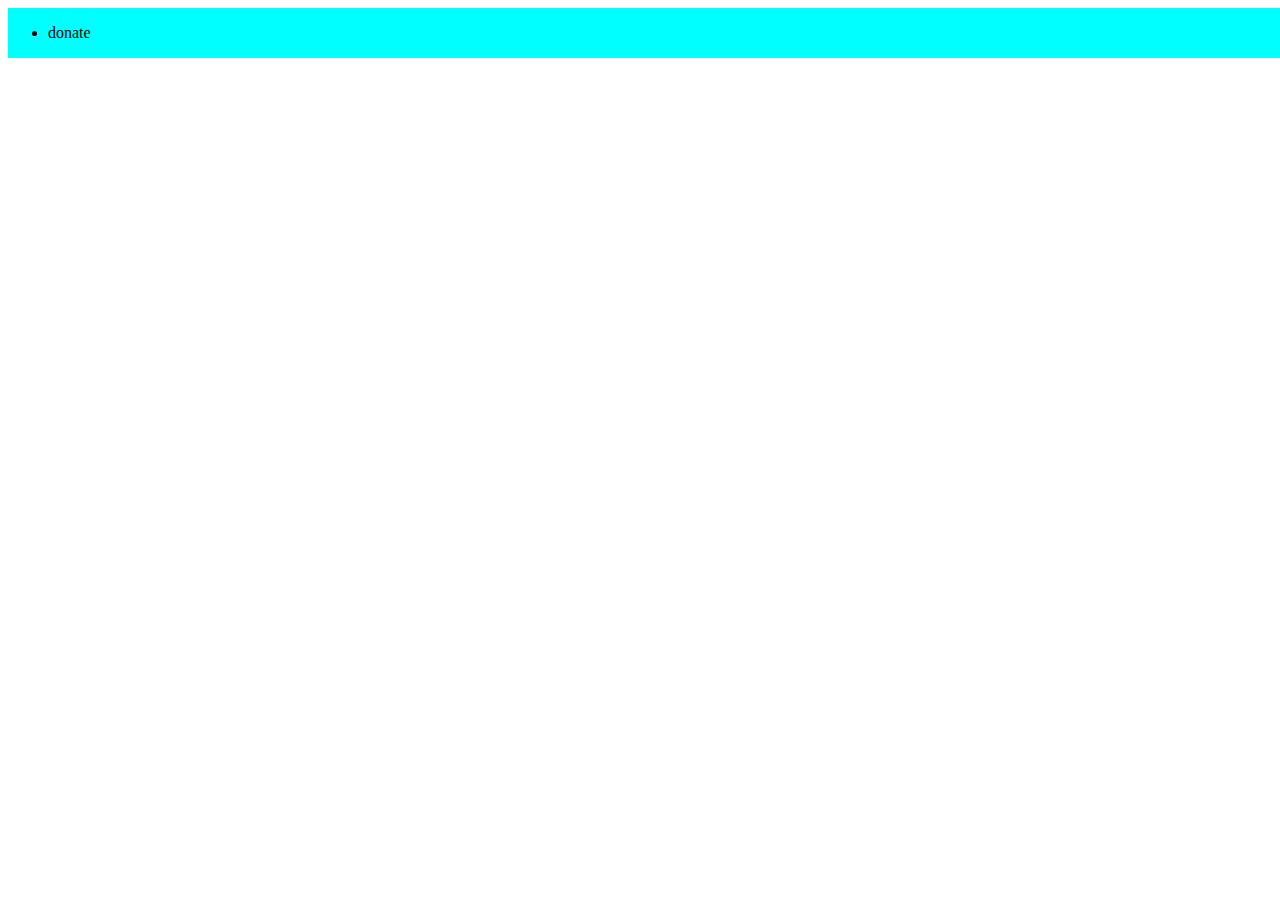
==== index.html @ 2cc6889c "commit" ====
<!DOCTYPE html>
<html lang="en">
<head>
    <meta charset="UTF-8">
    <meta http-equiv="X-UA-Compatible" content="IE=edge">
    <meta name="viewport" content="width=device-width, initial-scale=1.0">
    <title>TS-Foundation</title>
    <link rel="stylesheet" href="index.css">
</head>
<body>
    <div class="container">
        <ul class="nav">
            <li>donate</li>

        </ul>
    </div>
</body>
</html>
---- index.css ----
.container{
    background-color:aqua;
    width: 100%;
    height: 50px;
    position: fixed;
    text-decoration: none;
}
.nav{
    display: flex;
    flex-direction: column;
    flex-wrap: wrap;
    max-height: 100px;
    text-decoration: none;
}
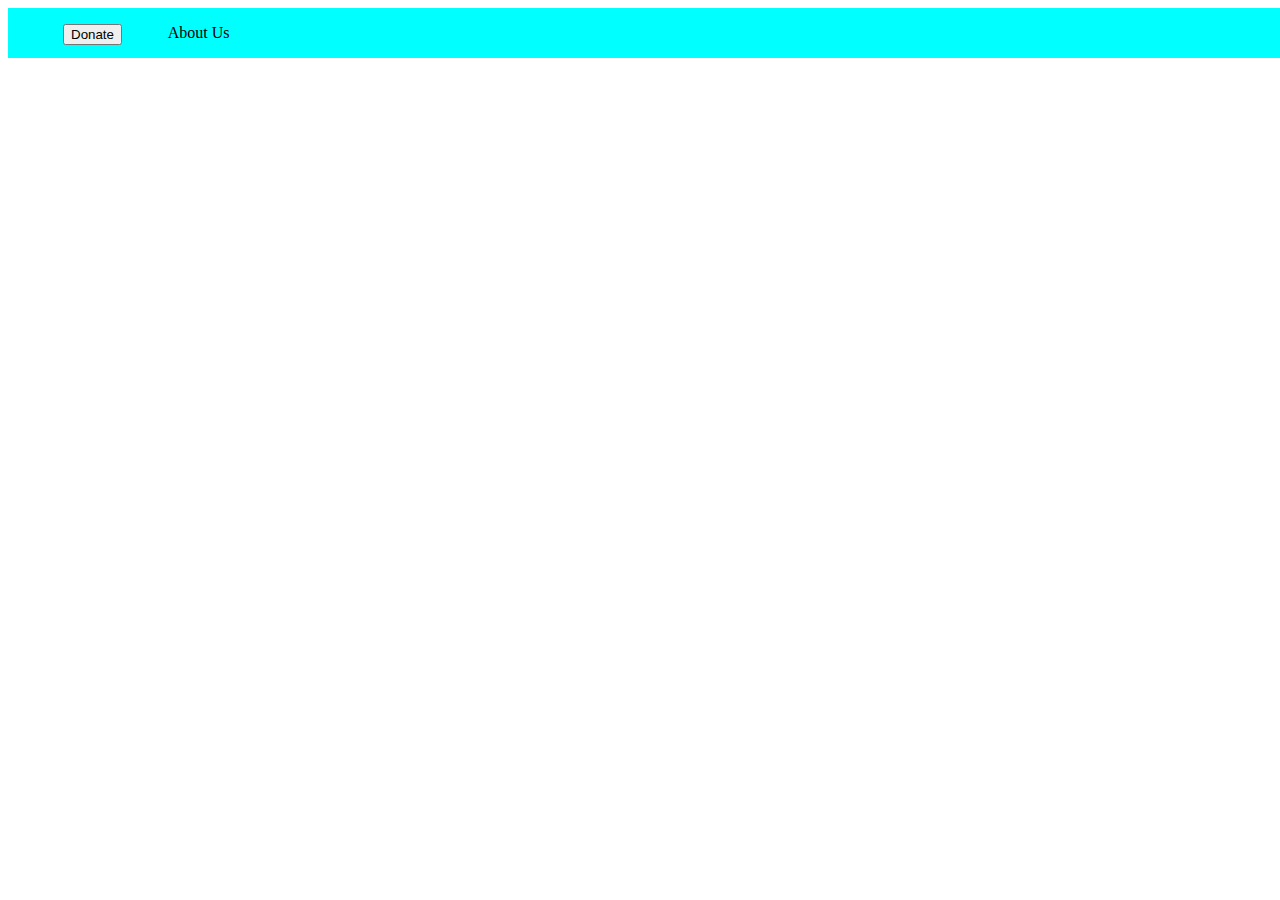
==== commit a8287f6f: "commmit" ====
--- a/index.html
+++ b/index.html
@@ -10,7 +10,9 @@
 <body>
     <div class="container">
         <ul class="nav">
-            <li>donate</li>
+            <button>Donate</button>
+            
+            <li>About Us</li>
 
         </ul>
     </div>
--- a/index.css
+++ b/index.css
@@ -3,12 +3,18 @@
     width: 100%;
     height: 50px;
     position: fixed;
-    text-decoration: none;
+  text-indent: 15px;
+
 }
 .nav{
-    display: flex;
+    
     flex-direction: column;
     flex-wrap: wrap;
     max-height: 100px;
+    list-style: none;
+    align-items:center;
+    column-width:85px;
+}
+.nav1{
     text-decoration: none;
 }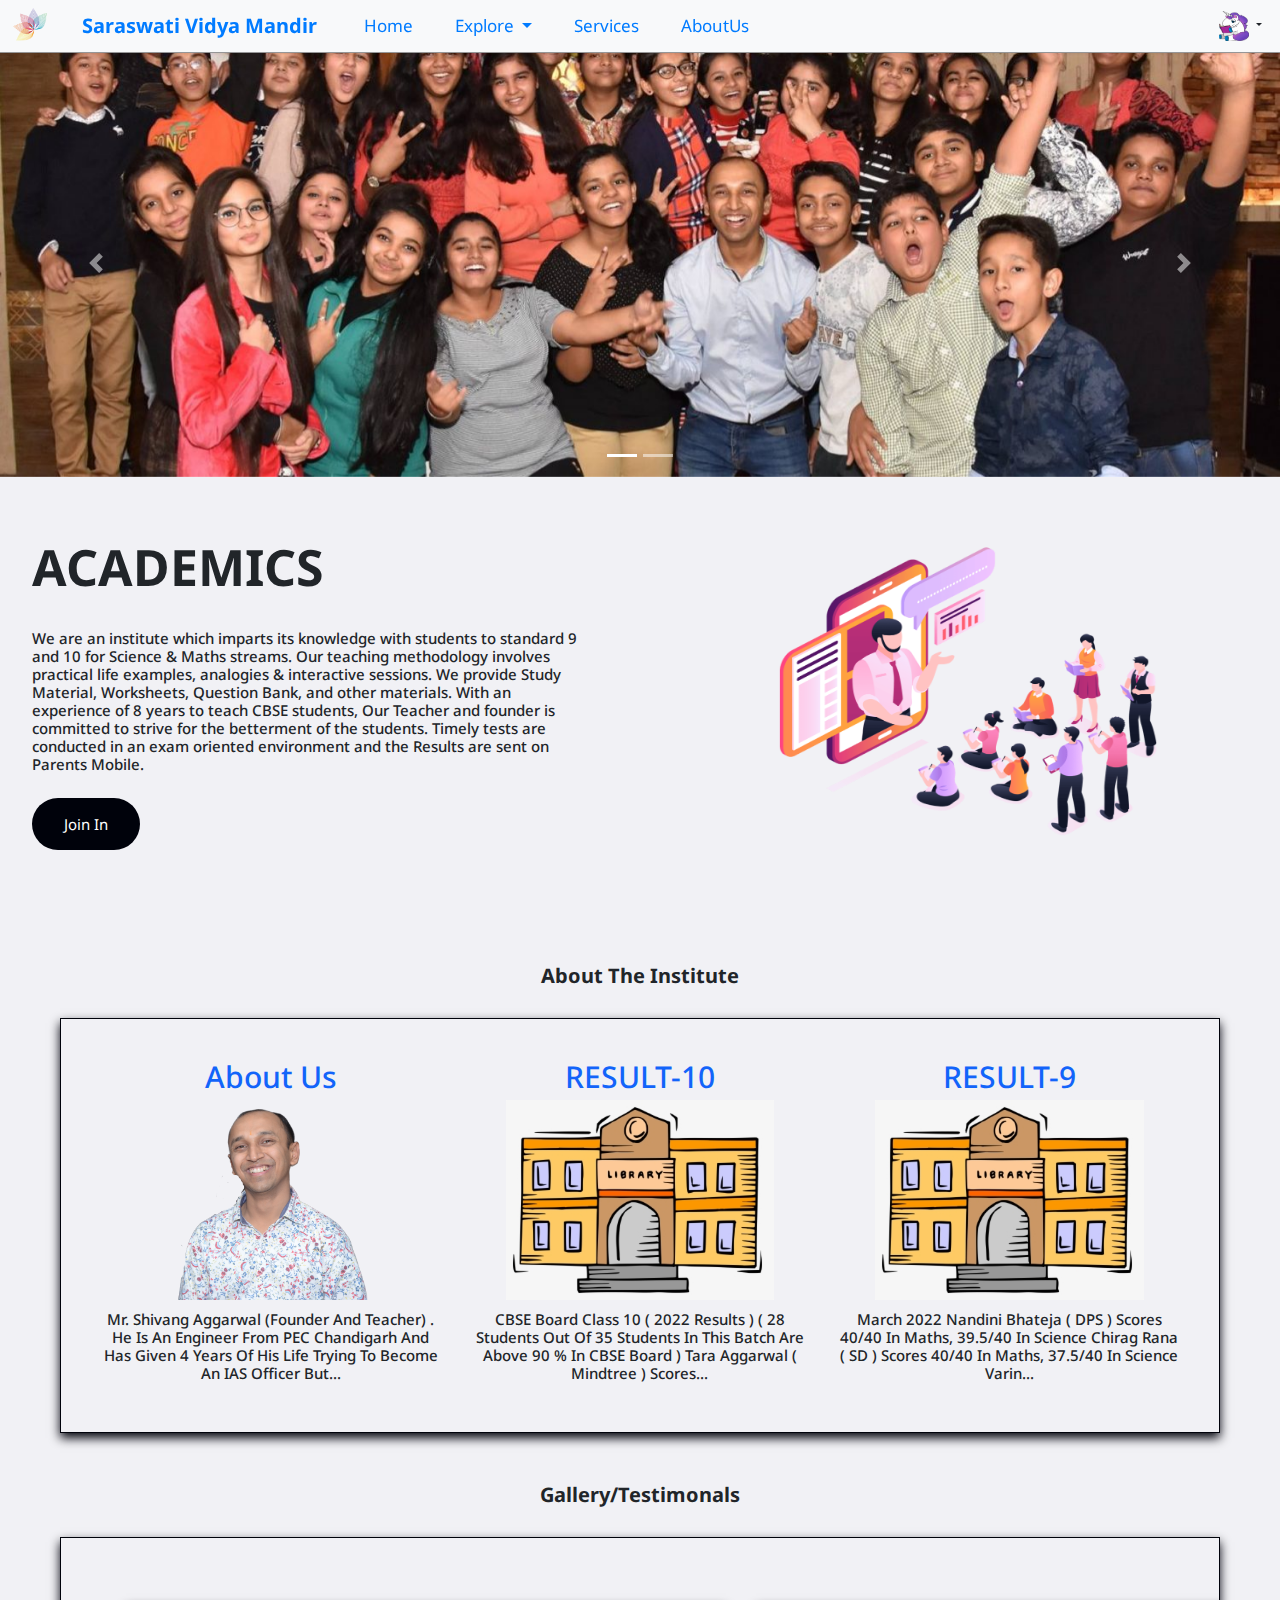
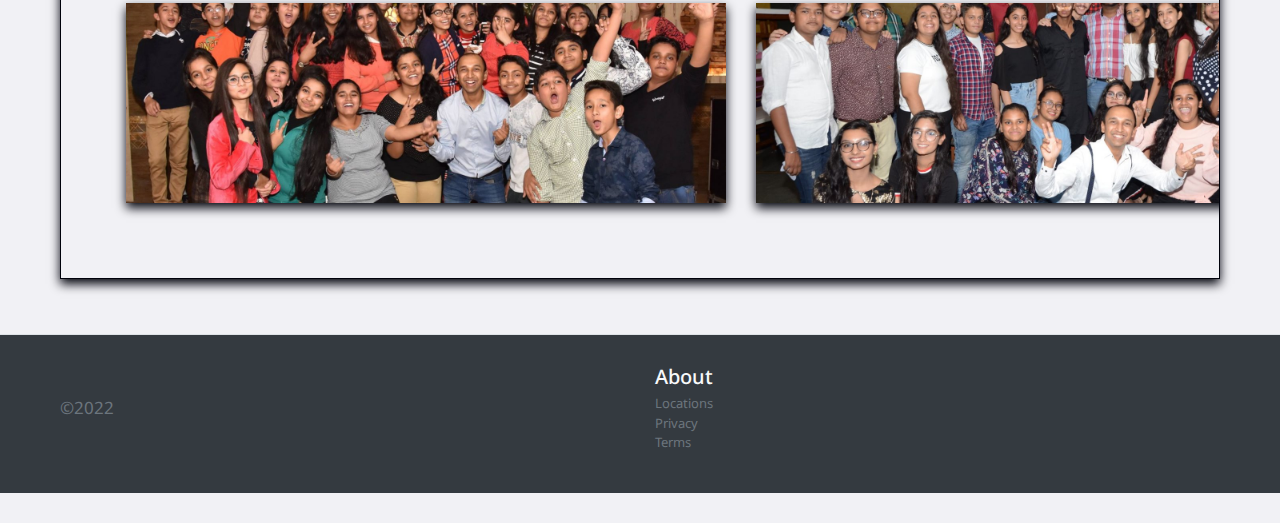
==== commit 6ed75881: "commit" ====
--- a/index.html
+++ b/index.html
@@ -1,20 +1,231 @@
-<!DOCTYPE html>
+<!doctype html>
 <html lang="en">
+
 <head>
-    <meta charset="UTF-8">
-    <meta http-equiv="X-UA-Compatible" content="IE=edge">
-    <meta name="viewport" content="width=device-width, initial-scale=1.0">
-    <title>TS-Foundation</title>
-    <link rel="stylesheet" href="index.css">
+  <!-- Required meta tags -->
+  <meta charset="utf-8">
+  <meta name="viewport" content="width=device-width, initial-scale=1, shrink-to-fit=no">
+
+  <!-- Bootstrap CSS -->
+  <link rel="stylesheet" href="https://cdn.jsdelivr.net/npm/bootstrap@4.4.1/dist/css/bootstrap.min.css"
+    integrity="sha384-Vkoo8x4CGsO3+Hhxv8T/Q5PaXtkKtu6ug5TOeNV6gBiFeWPGFN9MuhOf23Q9Ifjh" crossorigin="anonymous">
+  <!-- cdnjs font awesome -->
+  <link rel="stylesheet" href="https://cdnjs.cloudflare.com/ajax/libs/font-awesome/6.1.2/css/all.min.css">
+
+  <!-- CSS -->
+  <link rel="stylesheet" href="CSS_HOME\Style-H.css">
+  <title>Online Courses-Learn Everywere | Learning Management System</title>
 </head>
+
+
 <body>
-    <div class="container">
-        <ul class="nav">
-            <button>Donate</button>
-            
-            <li>About Us</li>
-
+  <header class="header">
+    <nav class="navbar navbar-expand-md navbar-dark fixed-top bg-light shadow-sm">
+      <img src="Image-H\pngwing.com.png" alt="Refresh:(" width="40" height="40">
+      <a class="navbar-brand text-primary" href="#"><b>Saraswati Vidya Mandir</b></a>
+      <button class="navbar-toggler collapsed " type="button" data-toggle="collapse" data-target="#navbarCollapse"
+        aria-controls="navbarCollapse" aria-expanded="false" aria-label="Toggle navigation">
+        <span class="navbar-toggler-icon bg-dark"></span>
+      </button>
+      <div class="navbar-collapse collapse" id="navbarCollapse">
+        <ul class="navbar-nav mr-auto">
+          <li class="nav-item ">
+            <a class="nav-link text-primary" href="#">Home</a>
+          </li>
+          <li class="nav-item dropdown">
+            <a class="nav-link dropdown-toggle text-primary" href="" id="navbarDropdown" role="button" data-toggle="dropdown" aria-haspopup="true" aria-expanded="false">
+             Explore
+            </a>
+            <div class="dropdown-menu" aria-labelledby="navbarDropdown">
+              <a class="dropdown-item" href="#">RESULT-10</a>
+              <a class="dropdown-item" href="#">ACADEMICS</a>
+              <a class="dropdown-item" href="#">ACHIEVEMENTS</a>
+              <a class="dropdown-item" href="">GALLERY</a>
+            </div>
+          </li>
+          <li class="nav-item">
+            <a class="nav-link  text-primary" href="#section-service">Services</a>
+          </li>
+          <li class="nav-item">
+            <a class="nav-link text-primary " href="#">AboutUs</a>
+          </li>
         </ul>
-    </div>
+        <div class="btn-group">
+          <button type="button" class="btn  dropdown-toggle " data-toggle="dropdown" aria-haspopup="true"
+            aria-expanded="false">
+            <a class="btn btn-header" href="#" width="100%">
+              <img src="Image-H\pngfind.com-cartoon-books-png-3943352.png" alt="Refresh|:(" width="30" height="30">
+            </a>
+          </button>
+          <div class="dropdown-menu dropdown-menu-right">
+            <button class="dropdown-item" type="button"></button>
+            <button class="dropdown-item" type="button"></button>
+          </div>
+        </div>
+      </div>
+    </nav>
+  </header>
+
+  <!-- Main Section -->
+  <main class="main">
+    <div class="section-carousel">
+      <div id="carouselExampleCaptions" class="carousel slide" data-ride="carousel">
+        <ol class="carousel-indicators">
+          <li data-target="#carouselExampleCaptions" data-slide-to="0" class="active"></li>
+          <li data-target="#carouselExampleCaptions" data-slide-to="1"></li>
+        </ol>
+        <div class="carousel-inner">
+          <div class="carousel-item active">
+            <img src="Image-H\23593407_1176341855831508_3741334932687237506_o1-e1568788342664-1500x500.jpg" class="d-block w-100 h-15" alt="Refresh :(">
+            <div class="carousel-caption d-none d-md-block text-light">
+            </div>
+          </div>
+          <div class="carousel-item">
+            <img src="Image-H\71497629_1705933706205651_8002169786421215232_o-1500x500.jpg" class="d-block w-100" alt="Refredsh :(">
+            <div class="carousel-caption d-none d-md-block text-light">
+            </div>
+          </div>
+        </div>
+        <a class="carousel-control-prev" href="#carouselExampleCaptions" role="button" data-slide="prev">
+          <span class="carousel-control-prev-icon" aria-hidden="true"></span>
+          <span class="sr-only">Previous</span>
+        </a>
+        <a class="carousel-control-next" href="#carouselExampleCaptions" role="button" data-slide="next">
+          <span class="carousel-control-next-icon" aria-hidden="true"></span>
+          <span class="sr-only">Next</span>
+        </a>
+      </div>
+    </div>
+
+    <!-- Course selection -->
+    
+    <!-- Admin Section -->
+    <div class="section-admin" style="background-image: url("")">
+      <section class="section section-hero">
+        <div class="containerA grid grid-two-column">
+          <div class="hero-data">
+            <h1 class="primary-heading">ACADEMICS</h1>
+            <p class="para"><h4>
+              
+              We are an institute which imparts its knowledge with students to standard 9 and 10 for Science & Maths streams. Our teaching methodology involves practical life examples, analogies & interactive sessions. We provide Study Material, Worksheets, Question Bank, and other materials.
+
+              With an experience of 8 years to teach CBSE students, Our Teacher and founder is committed to strive for the betterment of the students. Timely tests are conducted in an exam oriented environment and the Results are sent on Parents Mobile.
+            </h4></p>
+            <br><br>
+            <a href=""  class="btnA">Join In</a>
+
+          </div>
+          <!-- Right side hero Section -->
+          <div class="hero-image">
+            <img src="Image-H\Admiin.png" alt="Refresh :(" class="image">
+          </div>
+        </div>
+      </section>
+    </div>
+
+    <!-- Service Section -->
+    <div id="section-service">
+      <section class="service">
+        <div class="container">
+          <div class="headingS">
+            <h2><b>About the Institute</b></h2>
+          </div>
+          <div class="bodyS">
+            <div class="row">
+              <div class="col-md-4">
+                
+              <h2>About Us</h2>
+                
+                <p> <img src="Image-H\MDS_0380-removebg-preview-e1568789260980.png" alt="Warning!" height="200px"> <h4>Mr. Shivang Aggarwal (Founder and Teacher)  . He is an Engineer from PEC Chandigarh and has given 4 years of his life trying to become an IAS Officer but... </h4></p>
+              </div>
+              <div class="col-md-4">
+                <h2>RESULT-10</h2>
+                <p><img src="Image-H\2-26836_clip-art-clip-art-library-building-library-building.png" alt="Warning!" height="200px"><br><h4>CBSE Board Class 10 ( 2022 Results ) ( 28 Students out of 35 Students in this Batch are above 90 % in CBSE Board ) Tara Aggarwal ( Mindtree ) Scores... </h4></p>
+                
+              </div>
+              <div class="col-md-4">
+                <h2>RESULT-9</h2>
+                <p><img src="Image-H\2-26836_clip-art-clip-art-library-building-library-building.png" alt="Warning!" height="200px"><br><h4>March 2022  Nandini Bhateja ( DPS ) Scores 40/40 in Maths, 39.5/40 in Science Chirag Rana ( SD )            Scores 40/40 in Maths, 37.5/40 in Science Varin...</h4></p>
+                
+              </div>
+            </div>
+          </div>
+        </div>
+      </section>
+    </div>
+    <!-- Team Section -->
+    <div id="team">
+      <section class="Team-section">
+        <div class="container">
+          <h2><b>Gallery/Testimonals</b></h2>
+          <div class="bodyS">
+            <div class="containerTS">
+              <!-- Three columns of text below the carousel -->
+              <div class="slide-containerTS">
+                  
+                  
+                  
+                  
+                  <div class="slide-content">
+                    <img src="Image-H\23593407_1176341855831508_3741334932687237506_o1-e1568788342664-1500x500.jpg" height="200px" alt="Refresh :("
+                      >
+                  </div>
+                  
+                  <div class="slide-content">
+                    <img src="Image-H\71497629_1705933706205651_8002169786421215232_o-1500x500.jpg" height="200px" alt="Refresh :("
+                      >
+                  </div>
+                  
+                  <div class="slide-content">
+                    <img src="Image-H\71890795_1705880562877632_5515658088843051008_o.jpg" height="200px" alt="Refresh :("
+                      >
+                  </div>
+                  
+                  <div class="slide-content">
+                    <img src="Image-H\78112751_1750657651733256_3094103485239525376_o.jpg" height="200px" alt="Refresh :("
+                      >
+                  </div>
+                  
+                </div>
+
+              </div>
+            </div>
+          </div>
+        </div>
+    </div>
+    </section>
+    </div>
+  </main>
+  <!-- Footer Section -->
+  <footer class="pt-4 my-md-5 pt-md-5 border-top bg-dark">
+    <div class="row">
+      <div class="col-12 col-md">
+        <small class="d-block mb-3 p-5 text-muted">©2022</small>
+      </div>
+      
+      <div class="col-6 col-md">
+        <h5 class="text-light">About</h5>
+        <ul class="list-unstyled text-small">
+          <li><a class="text-muted" href="#">Locations</a></li>
+          <li><a class="text-muted" href="#">Privacy</a></li>
+          <li><a class="text-muted" href="#">Terms</a></li>
+        </ul>
+      </div>
+    </div>
+  </footer>
+
+  <script src="index.js"></script>
+  <!-- Optional JavaScript -->
+  <!-- jQuery first, then Popper.js, then Bootstrap JS -->
+  <script src="https://code.jquery.com/jquery-3.4.1.slim.min.js"
+    integrity="sha384-J6qa4849blE2+poT4WnyKhv5vZF5SrPo0iEjwBvKU7imGFAV0wwj1yYfoRSJoZ+n"
+    crossorigin="anonymous"></script>
+  <script src="https://cdn.jsdelivr.net/npm/popper.js@1.16.0/dist/umd/popper.min.js"
+    integrity="sha384-Q6E9RHvbIyZFJoft+2mJbHaEWldlvI9IOYy5n3zV9zzTtmI3UksdQRVvoxMfooAo"
+    crossorigin="anonymous"></script>
+  <script src="https://cdn.jsdelivr.net/npm/bootstrap@4.4.1/dist/js/bootstrap.min.js"
+    integrity="sha384-wfSDF2E50Y2D1uUdj0O3uMBJnjuUD4Ih7YwaYd1iqfktj0Uod8GCExl3Og8ifwB6"
+    crossorigin="anonymous"></script>
 </body>
+
 </html>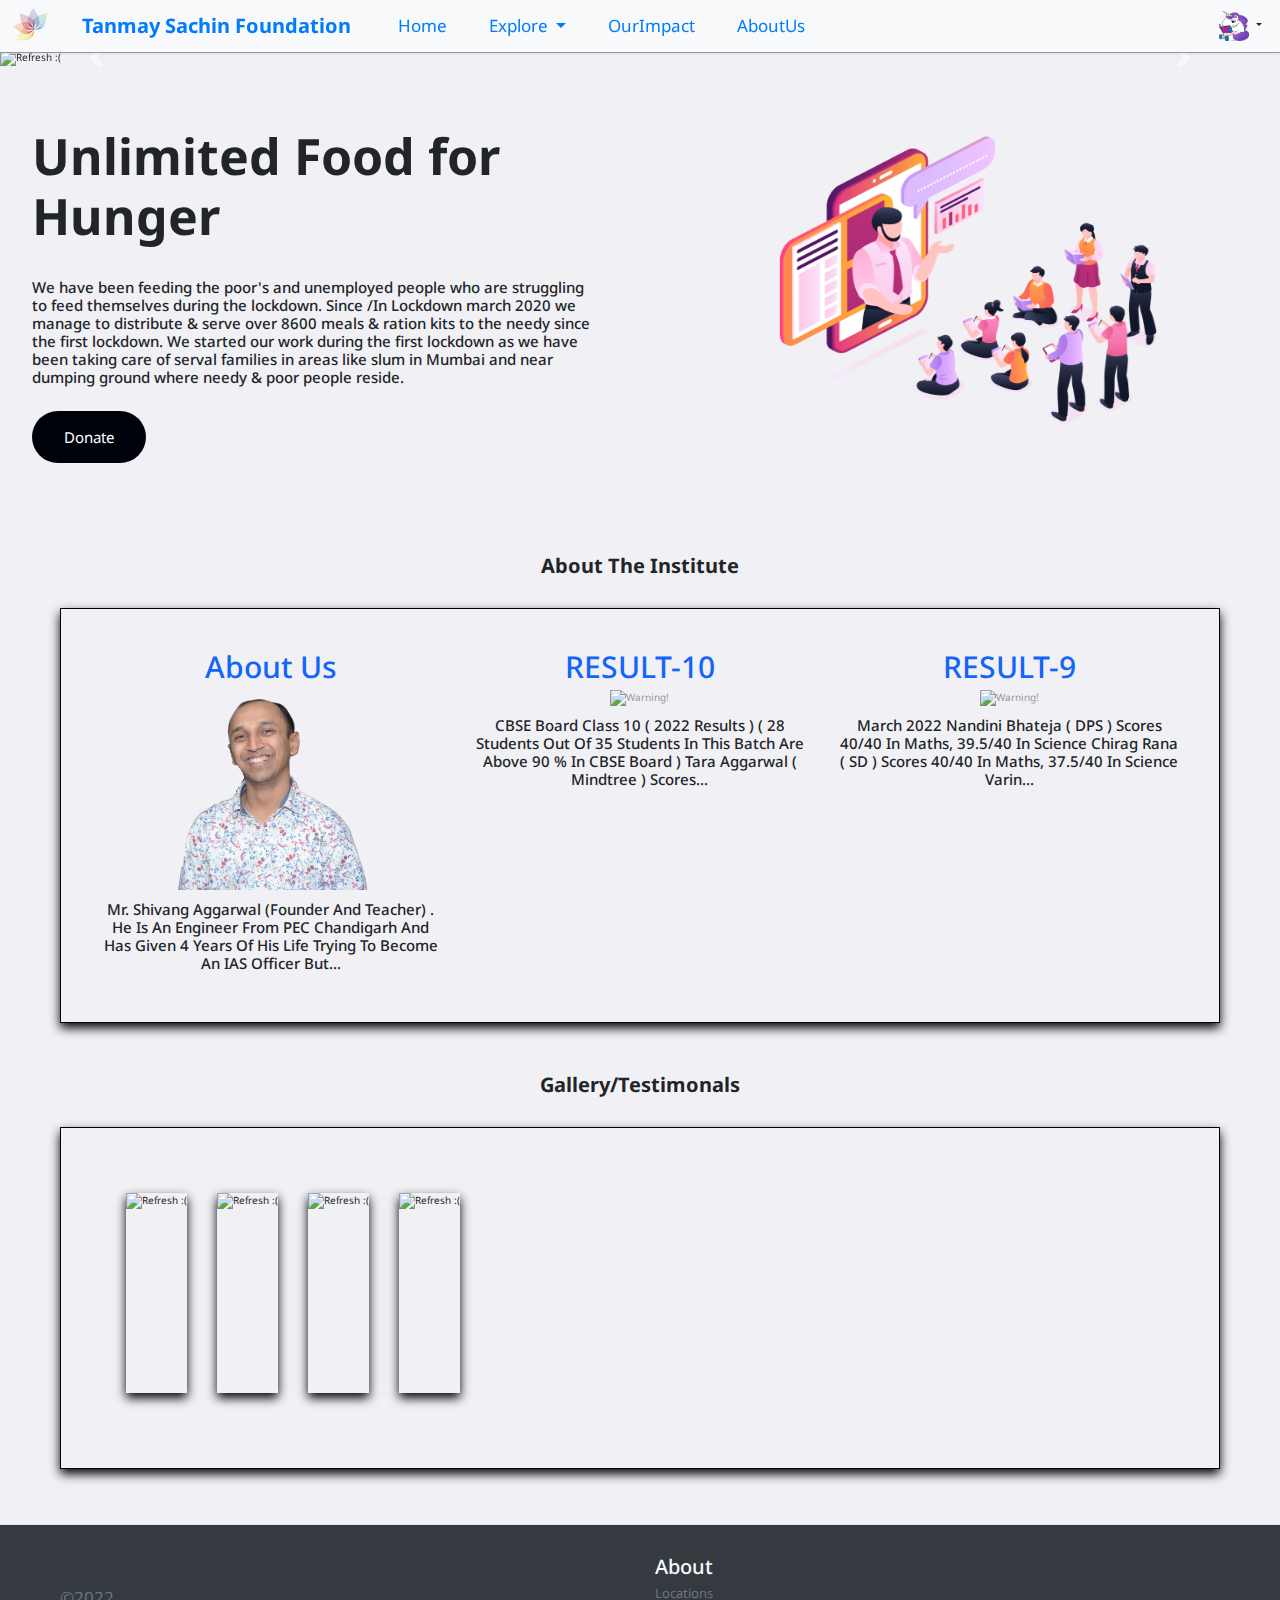
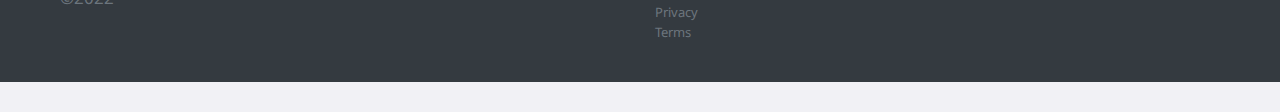
==== commit d8f4d359: "commit" ====
--- a/index.html
+++ b/index.html
@@ -22,7 +22,7 @@
   <header class="header">
     <nav class="navbar navbar-expand-md navbar-dark fixed-top bg-light shadow-sm">
       <img src="Image-H\pngwing.com.png" alt="Refresh:(" width="40" height="40">
-      <a class="navbar-brand text-primary" href="#"><b>Saraswati Vidya Mandir</b></a>
+      <a class="navbar-brand text-primary" href="#"><b>Tanmay Sachin Foundation</b></a>
       <button class="navbar-toggler collapsed " type="button" data-toggle="collapse" data-target="#navbarCollapse"
         aria-controls="navbarCollapse" aria-expanded="false" aria-label="Toggle navigation">
         <span class="navbar-toggler-icon bg-dark"></span>
@@ -37,14 +37,14 @@
              Explore
             </a>
             <div class="dropdown-menu" aria-labelledby="navbarDropdown">
-              <a class="dropdown-item" href="#">RESULT-10</a>
-              <a class="dropdown-item" href="#">ACADEMICS</a>
-              <a class="dropdown-item" href="#">ACHIEVEMENTS</a>
-              <a class="dropdown-item" href="">GALLERY</a>
+              <a class="dropdown-item" href="#">Corporate Partnership</a>
+              <a class="dropdown-item" href="#">Volunteering</a>
+              <a class="dropdown-item" href="#">Internship</a>
+              <a class="dropdown-item" href="">Gallery</a>
             </div>
           </li>
           <li class="nav-item">
-            <a class="nav-link  text-primary" href="#section-service">Services</a>
+            <a class="nav-link  text-primary" href="#section-service">OurImpact</a>
           </li>
           <li class="nav-item">
             <a class="nav-link text-primary " href="#">AboutUs</a>
@@ -100,19 +100,23 @@
     <!-- Course selection -->
     
     <!-- Admin Section -->
-    <div class="section-admin" style="background-image: url("")">
+    <div class="section-admin">
       <section class="section section-hero">
         <div class="containerA grid grid-two-column">
           <div class="hero-data">
-            <h1 class="primary-heading">ACADEMICS</h1>
+            <h1 class="primary-heading">Unlimited Food for Hunger</h1>
             <p class="para"><h4>
               
-              We are an institute which imparts its knowledge with students to standard 9 and 10 for Science & Maths streams. Our teaching methodology involves practical life examples, analogies & interactive sessions. We provide Study Material, Worksheets, Question Bank, and other materials.
-
-              With an experience of 8 years to teach CBSE students, Our Teacher and founder is committed to strive for the betterment of the students. Timely tests are conducted in an exam oriented environment and the Results are sent on Parents Mobile.
+              We have been feeding the poor's and unemployed people who are struggling to feed themselves during the lockdown.
+
+
+              Since /In Lockdown march 2020 we manage to distribute & serve over 8600 meals & ration kits to the needy since the first lockdown.
+              
+              
+              We started our work during the first lockdown as we have been taking care of serval families in areas like slum in Mumbai and near dumping ground where needy & poor people reside.
             </h4></p>
             <br><br>
-            <a href=""  class="btnA">Join In</a>
+            <a href=""  class="btnA">Donate</a>
 
           </div>
           <!-- Right side hero Section -->
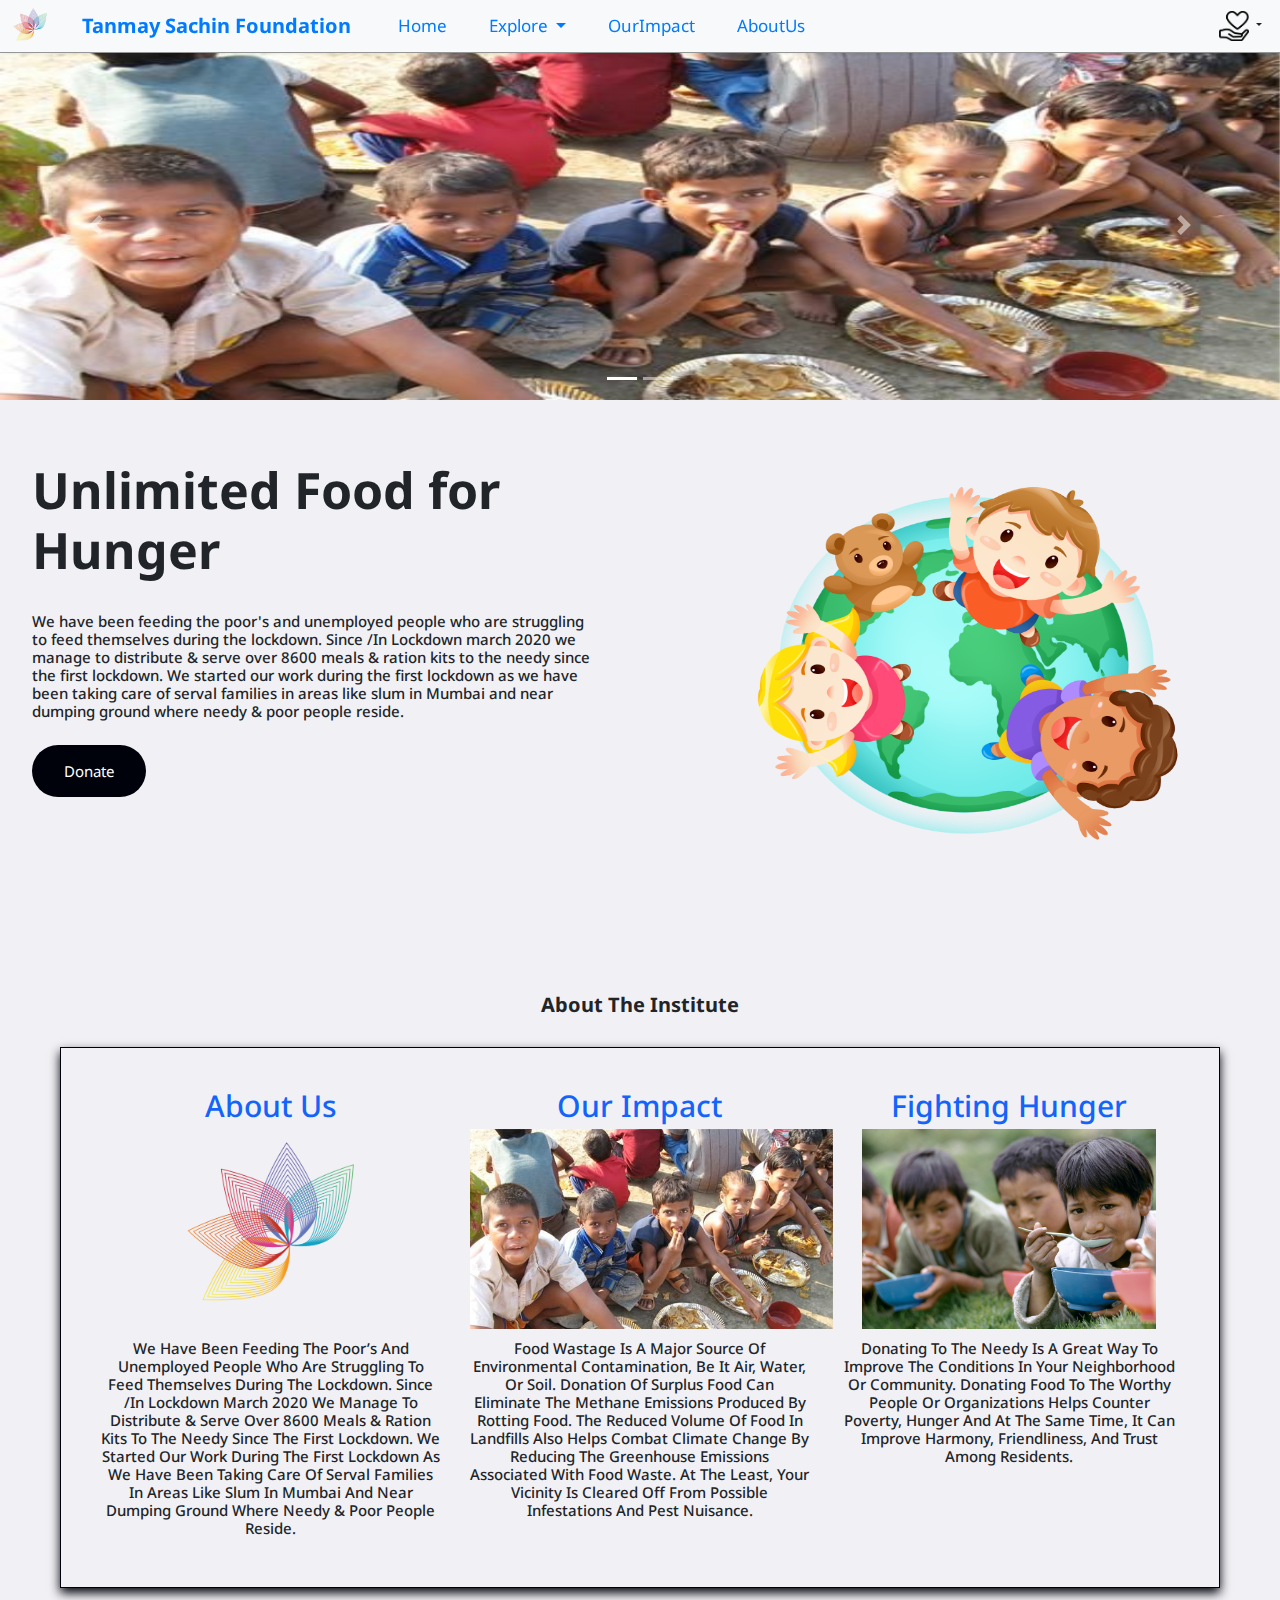
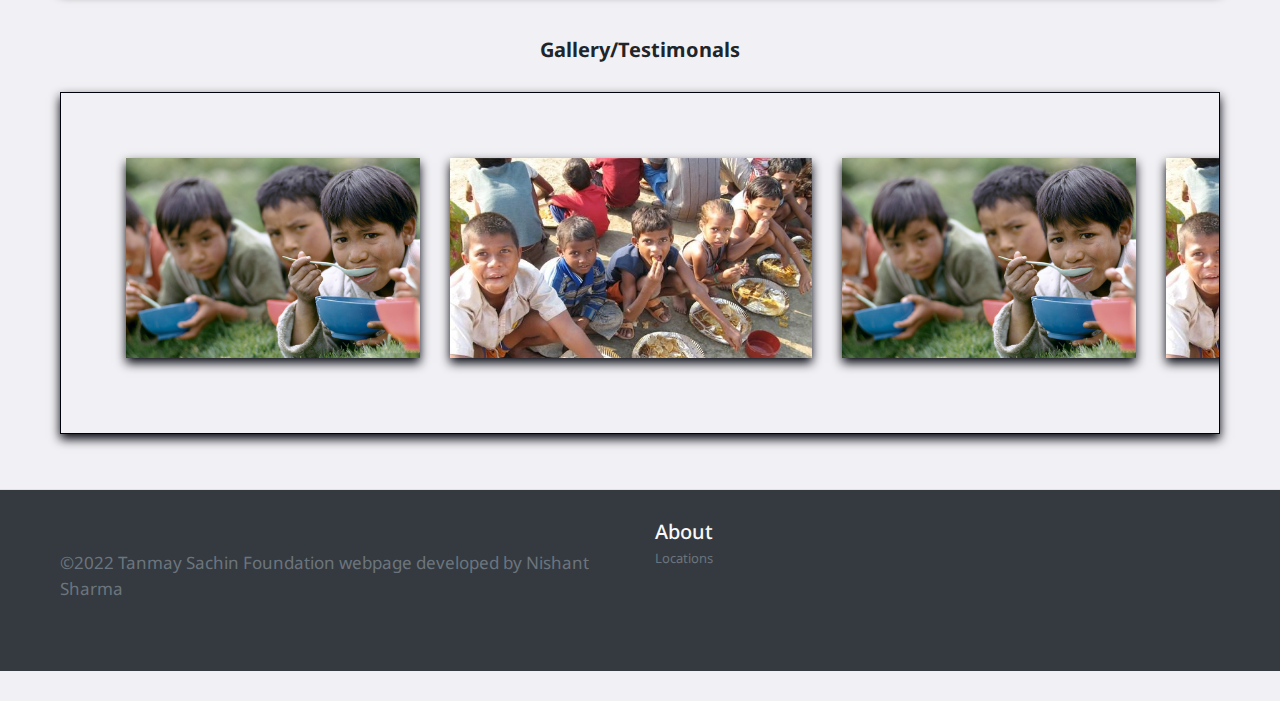
==== commit d97945eb: "commit" ====
--- a/index.html
+++ b/index.html
@@ -54,12 +54,12 @@
           <button type="button" class="btn  dropdown-toggle " data-toggle="dropdown" aria-haspopup="true"
             aria-expanded="false">
             <a class="btn btn-header" href="#" width="100%">
-              <img src="Image-H\pngfind.com-cartoon-books-png-3943352.png" alt="Refresh|:(" width="30" height="30">
+              <img src="Image-H\clipart1389517.png" alt="Refresh|:(" width="30" height="30">
             </a>
           </button>
           <div class="dropdown-menu dropdown-menu-right">
-            <button class="dropdown-item" type="button"></button>
-            <button class="dropdown-item" type="button"></button>
+            <button class="dropdown-item" type="button">Donate Food</button>
+            <button class="dropdown-item" type="button">Fund Us</button>
           </div>
         </div>
       </div>
@@ -76,12 +76,12 @@
         </ol>
         <div class="carousel-inner">
           <div class="carousel-item active">
-            <img src="Image-H\23593407_1176341855831508_3741334932687237506_o1-e1568788342664-1500x500.jpg" class="d-block w-100 h-15" alt="Refresh :(">
+            <img src="Image-H\Fighting Hunger.jpg" height="350px" class="d-block w-100 h-15" alt="Refresh :(">
             <div class="carousel-caption d-none d-md-block text-light">
             </div>
           </div>
           <div class="carousel-item">
-            <img src="Image-H\71497629_1705933706205651_8002169786421215232_o-1500x500.jpg" class="d-block w-100" alt="Refredsh :(">
+            <img src="Image-H\kids-eating1.jpg" height="350px" class="d-block w-100" alt="Refredsh :(">
             <div class="carousel-caption d-none d-md-block text-light">
             </div>
           </div>
@@ -121,7 +121,7 @@
           </div>
           <!-- Right side hero Section -->
           <div class="hero-image">
-            <img src="Image-H\Admiin.png" alt="Refresh :(" class="image">
+            <img src="Image-H\—Pngtree—caring for children_5427551.png" alt="Refresh :(" class="image">
           </div>
         </div>
       </section>
@@ -140,16 +140,22 @@
                 
               <h2>About Us</h2>
                 
-                <p> <img src="Image-H\MDS_0380-removebg-preview-e1568789260980.png" alt="Warning!" height="200px"> <h4>Mr. Shivang Aggarwal (Founder and Teacher)  . He is an Engineer from PEC Chandigarh and has given 4 years of his life trying to become an IAS Officer but... </h4></p>
+                <p> <img src="Image-H\pngwing.com.png" alt="Warning!" height="200px"> <h4>We have been feeding the poor’s and unemployed people who are struggling to feed themselves during the lockdown.
+
+
+                  Since /In Lockdown march 2020 we manage to distribute & serve over 8600 meals & ration kits to the needy since the first lockdown.
+                  
+                  
+                  We started our work during the first lockdown as we have been taking care of serval families in areas like slum in Mumbai and near dumping ground where needy & poor people reside.</h4></p>
               </div>
               <div class="col-md-4">
-                <h2>RESULT-10</h2>
-                <p><img src="Image-H\2-26836_clip-art-clip-art-library-building-library-building.png" alt="Warning!" height="200px"><br><h4>CBSE Board Class 10 ( 2022 Results ) ( 28 Students out of 35 Students in this Batch are above 90 % in CBSE Board ) Tara Aggarwal ( Mindtree ) Scores... </h4></p>
+                <h2>Our Impact</h2>
+                <p><img src="Image-H\Fighting Hunger.jpg" alt="Warning!" height="200px"><br><h4>Food wastage is a major source of environmental contamination, be it air, water, or soil. Donation of surplus food can eliminate the methane emissions produced by rotting food. The reduced volume of food in landfills also helps combat climate change by reducing the greenhouse emissions associated with food waste. At the least, your vicinity is cleared off from possible infestations and pest nuisance.</h4></p>
                 
               </div>
               <div class="col-md-4">
-                <h2>RESULT-9</h2>
-                <p><img src="Image-H\2-26836_clip-art-clip-art-library-building-library-building.png" alt="Warning!" height="200px"><br><h4>March 2022  Nandini Bhateja ( DPS ) Scores 40/40 in Maths, 39.5/40 in Science Chirag Rana ( SD )            Scores 40/40 in Maths, 37.5/40 in Science Varin...</h4></p>
+                <h2>fighting Hunger</h2>
+                <p><img src="Image-H\kids-eating1.jpg" alt="Warning!" height="200px"><br><h4>Donating to the needy is a great way to improve the conditions in your neighborhood or community. Donating food to the worthy people or organizations helps counter poverty, hunger and at the same time, it can improve harmony, friendliness, and trust among residents.</h4></p>
                 
               </div>
             </div>
@@ -171,22 +177,22 @@
                   
                   
                   <div class="slide-content">
-                    <img src="Image-H\23593407_1176341855831508_3741334932687237506_o1-e1568788342664-1500x500.jpg" height="200px" alt="Refresh :("
-                      >
-                  </div>
-                  
-                  <div class="slide-content">
-                    <img src="Image-H\71497629_1705933706205651_8002169786421215232_o-1500x500.jpg" height="200px" alt="Refresh :("
-                      >
-                  </div>
-                  
-                  <div class="slide-content">
-                    <img src="Image-H\71890795_1705880562877632_5515658088843051008_o.jpg" height="200px" alt="Refresh :("
-                      >
-                  </div>
-                  
-                  <div class="slide-content">
-                    <img src="Image-H\78112751_1750657651733256_3094103485239525376_o.jpg" height="200px" alt="Refresh :("
+                    <img src="Image-H\kids-eating1.jpg" height="200px" alt="Refresh :("
+                      >
+                  </div>
+                  
+                  <div class="slide-content">
+                    <img src="Image-H\Fighting Hunger.jpg" height="200px" alt="Refresh :("
+                      >
+                  </div>
+                  
+                  <div class="slide-content">
+                    <img src="Image-H\kids-eating1.jpg" height="200px" alt="Refresh :("
+                      >
+                  </div>
+                  
+                  <div class="slide-content">
+                    <img src="Image-H\Fighting Hunger.jpg" height="200px" alt="Refresh :("
                       >
                   </div>
                   
@@ -204,15 +210,13 @@
   <footer class="pt-4 my-md-5 pt-md-5 border-top bg-dark">
     <div class="row">
       <div class="col-12 col-md">
-        <small class="d-block mb-3 p-5 text-muted">©2022</small>
+        <small class="d-block mb-3 p-5 text-muted">©2022 Tanmay Sachin Foundation webpage developed by Nishant Sharma</small>
       </div>
       
       <div class="col-6 col-md">
         <h5 class="text-light">About</h5>
         <ul class="list-unstyled text-small">
           <li><a class="text-muted" href="#">Locations</a></li>
-          <li><a class="text-muted" href="#">Privacy</a></li>
-          <li><a class="text-muted" href="#">Terms</a></li>
         </ul>
       </div>
     </div>
